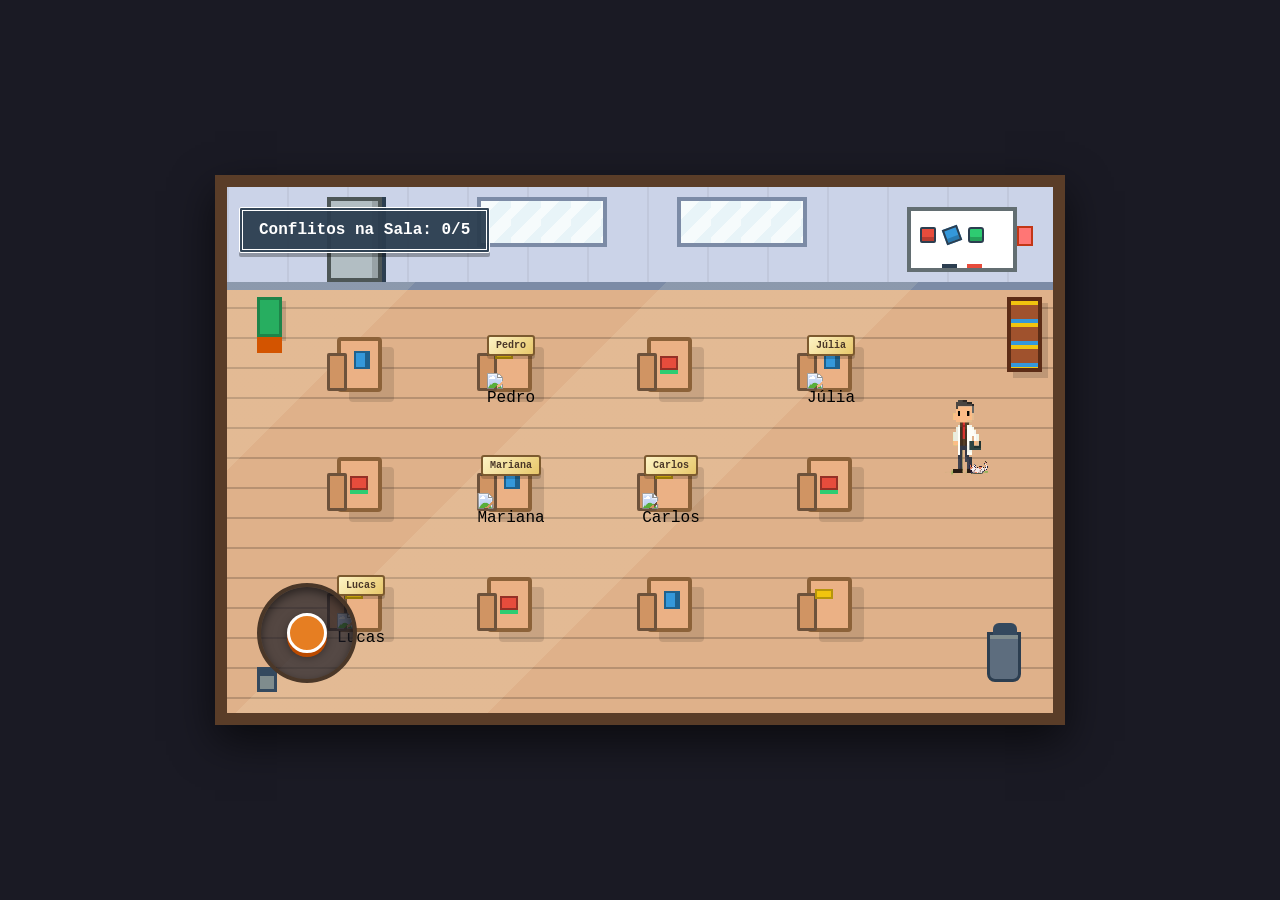
==== index.html @ d6da4476 "Add files via upload" ====
<!DOCTYPE html>
<html lang="pt-BR">
<head>
    <meta charset="UTF-8">
    <meta name="viewport" content="width=device-width, initial-scale=1.0, maximum-scale=1.0, user-scalable=no">
    <title>Escola em Paz - Sala de Aula</title>
    <link rel="stylesheet" href="style.css">
    <style>
        /* Ajuste para renderizar e centralizar as novas imagens mantendo a essência Pixel Art */
        .sprite-image {
            width: 32px;
            height: 48px;
            object-fit: contain;
            image-rendering: pixelated;
            position: absolute;
            bottom: 0;
            left: 50%;
            transform: translateX(-50%);
        }
    </style>
</head>
<body>
    <div id="game-container">
        <div id="classroom">
            <!-- Cenário e Elementos de Preenchimento -->
            <div class="door" style="left: 100px; top: 10px;"></div>
            <div class="window" style="left: 250px; top: 10px;"></div>
            <div class="window" style="left: 450px; top: 10px;"></div>
            <div class="board" style="left: 680px; top: 20px;"></div>
            <div class="board-materials" style="left: 693px; top: 40px;">
                <div class="board-item board-book"></div>
                <div class="board-item board-pencil"></div>
                <div class="board-item board-caderno"></div>
            </div>
            
            <!-- Decorações Extras para Preencher a Sala -->
            <div class="decoration plant" style="left: 30px; top: 110px;"></div>
            <div class="decoration bookshelf" style="left: 780px; top: 110px;"></div>
            <div class="decoration trash" style="left: 30px; top: 480px;"></div>
            <div class="trash-can" style="left: 760px; top: 445px;"></div>

            <!-- Carteiras Escolares com Materiais Embutidos -->
            <div class="desk mat-caderno" style="left: 110px; top: 150px;"></div>
            <div class="desk mat-livros" style="left: 110px; top: 270px;"></div>
            <div class="desk mat-estojo" style="left: 110px; top: 390px;"></div>

            <div class="desk mat-estojo" style="left: 260px; top: 150px;"></div>
            <div class="desk mat-caderno" style="left: 260px; top: 270px;"></div>
            <div class="desk mat-livros" style="left: 260px; top: 390px;"></div>

            <div class="desk mat-livros" style="left: 420px; top: 150px;"></div>
            <div class="desk mat-estojo" style="left: 420px; top: 270px;"></div>
            <div class="desk mat-caderno" style="left: 420px; top: 390px;"></div>

            <div class="desk mat-caderno" style="left: 580px; top: 150px;"></div>
            <div class="desk mat-livros" style="left: 580px; top: 270px;"></div>
            <div class="desk mat-estojo" style="left: 580px; top: 390px;"></div>

            <!-- Alunos (NPCs) configurados diretamente com os seus novos arquivos PNG modulares -->
            <div class="npc" id="npc1" style="left: 115px; top: 412px;">
                <img src="LUCAS.png" class="sprite-image" alt="Lucas">
                <div class="speech-bubble hidden">Estou chateado...</div>
                <div class="npc-name">Lucas</div>
            </div>

            <div class="npc" id="npc2" style="left: 265px; top: 292px;">
                <img src="MARIANA.png" class="sprite-image" alt="Mariana">
                <div class="speech-bubble hidden">Que raiva!</div>
                <div class="npc-name">Mariana</div>
            </div>

            <div class="npc" id="npc3" style="left: 425px; top: 292px;">
                <img src="CARLOS.png" class="sprite-image" alt="Carlos">
                <div class="speech-bubble hidden">Não aguento mais!</div>
                <div class="npc-name">Carlos</div>
            </div>

            <div class="npc" id="npc4" style="left: 585px; top: 172px;">
                <img src="JULIA.png" class="sprite-image" alt="Júlia">
                <div class="speech-bubble hidden">O que houve?!</div>
                <div class="npc-name">Júlia</div>
            </div>

            <div class="npc" id="npc5" style="left: 265px; top: 172px;">
                <img src="PEDRO.png" class="sprite-image" alt="Pedro">
                <div class="speech-bubble hidden">Que vergonha...</div>
                <div class="npc-name">Pedro</div>
            </div>
            
            <!-- Professor (Jogador Principal controlado por analógico) -->
            <div id="player" class="character">
                <!-- Se quiser mudar a arte do professor para uma imagem, troque a linha abaixo pelo seu arquivo PNG -->
                <img src="professor.png" class="sprite-image" alt="Professor">
            </div>
        </div>

        <!-- Cursor Analógico Fixo Inferior Esquerdo -->
        <div id="joystick-container">
            <div id="joystick-base">
                <div id="joystick-stick"></div>
            </div>
        </div>

        <!-- Prompt de Interação clicável -->
        <div id="interaction-prompt">Clique aqui ou aperte <span class="key">E</span> para conversar</div>
        <div id="score-board">Conflitos na Sala: <span id="solved-count">0</span>/5</div>

        <div id="dialog-box" class="hidden">
            <h3 id="dialog-title">Conflito</h3>
            <p id="dialog-text">Situação...</p>
            <div id="options-container"></div>
            <p id="feedback-text" class="hidden"></p>
            <button id="close-dialog-btn" class="hidden">Continuar</button>
        </div>

        <div id="win-screen" class="hidden">
            <h2>🏫 Sala em Paz!</h2>
            <p>Parabéns! Você resolveu todos os conflitos da sala usando a Comunicação Não Violenta.</p>
            <button id="restart-btn">Jogar Novamente</button>
        </div>
    </div>
    <script src="script.js"></script>
</body>
</html>
---- style.css ----
* {
    box-sizing: border-box;
    margin: 0;
    padding: 0;
    font-family: 'Courier New', Courier, monospace;
    user-select: none;
    -webkit-user-select: none;
}

body {
    background: #1a1a24;
    display: flex;
    justify-content: center;
    align-items: center;
    height: 100vh;
    overflow: hidden;
}

#game-container {
    position: relative;
    width: 850px;
    height: 550px;
    background: #dfb18a; 
    border: 12px solid #5a3d28; 
    box-shadow: 0 16px 40px rgba(0,0,0,0.6);
}

#classroom {
    position: relative;
    width: 100%;
    height: 100%;
    background-image: linear-gradient(to bottom, rgba(0,0,0,0.18) 2px, transparent 2px);
    background-size: 100% 30px;
}

#classroom::before {
    content: '';
    position: absolute;
    top: 0; left: 0; width: 100%; height: 95px;
    background: #cbd3e8; 
    border-bottom: 8px solid #7c8ba6; 
    background-image: linear-gradient(90deg, rgba(0,0,0,0.05) 2px, transparent 2px);
    background-size: 60px 100%;
    z-index: 1;
}

#classroom::after {
    content: '';
    position: absolute;
    top: 95px; left: 0; width: 100%; height: calc(100% - 95px);
    background: linear-gradient(135deg, 
        rgba(255, 253, 220, 0.12) 0%, rgba(255, 253, 220, 0.12) 15%, 
        transparent 15%, transparent 35%, 
        rgba(255, 253, 220, 0.12) 35%, rgba(255, 253, 220, 0.12) 55%, 
        transparent 55%);
    pointer-events: none;
    z-index: 2; 
}

.door { 
    position: absolute; width: 55px; height: 85px; z-index: 2;
    background: #b2bec3; border: 4px solid #4d5656;
    box-shadow: inset -6px 0px rgba(0,0,0,0.15), 4px 0px #2c3e50;
}

.window { 
    position: absolute; width: 130px; height: 50px; top: 15px; z-index: 2;
    background: #e8f4f8; border: 4px solid #7c8ba6; 
    background-image: linear-gradient(135deg, rgba(255,255,255,0.6) 25%, transparent 25%, 
                      transparent 50%, rgba(255,255,255,0.6) 50%, rgba(255,255,255,0.6) 75%, transparent 75%);
    background-size: 30px 100%;
}

.board { 
    position: absolute; width: 110px; height: 65px; top: 10px; z-index: 2;
    background: #ffffff; border: 4px solid #636e72;
    background-image: linear-gradient(to right, #2c3e50 15px, transparent 15px, transparent 25px, #e74c3c 10px);
    background-size: 40px 4px;
    background-repeat: no-repeat;
    background-position: bottom center;
}
.board::after {
    content: ''; position: absolute; right: -20px; top: 15px;
    width: 12px; height: 16px; background: #ff7675; border: 2px solid #c23616;
}

.decoration { position: absolute; z-index: 3; }

.board-materials {
    position: absolute;
    display: flex;
    gap: 8px;
    z-index: 6;
}

.board-item {
    width: 16px;
    height: 16px;
    border: 2px solid #2c3e50;
    background: #f1c40f;
    box-shadow: inset 0 -4px rgba(0,0,0,0.2);
}

.board-book { background: #e74c3c; border-radius: 2px; }
.board-pencil { background: #3498db; transform: rotate(-20deg); }
.board-caderno { background: #2ecc71; border-radius: 3px; }

.trash-can {
    position: absolute;
    width: 34px;
    height: 50px;
    background: #5d6d7e;
    border: 3px solid #2c3e50;
    border-radius: 0 0 8px 8px;
    z-index: 6;
    box-shadow: inset 0 4px #7f8c8d;
}

.trash-can::before {
    content: '';
    position: absolute;
    top: -12px;
    left: 3px;
    width: 24px;
    height: 12px;
    background: #34495e;
    border-radius: 6px 6px 0 0;
}
.decoration.plant {
    width: 25px; height: 40px; background: #27ae60; border: 3px solid #1e8449;
    box-shadow: 0 16px #d35400, 4px 4px rgba(0,0,0,0.15);
}
.decoration.bookshelf {
    width: 35px; height: 75px; background: #a0522d; border: 4px solid #5c2c16;
    background-image: linear-gradient(to bottom, #f1c40f 4px, transparent 4px, transparent 18px, #3498db 4px);
    background-size: 100% 22px; box-shadow: 6px 6px rgba(0,0,0,0.15);
}
.decoration.trash {
    width: 20px; height: 25px; background: #7f8c8d; border: 3px solid #34495e;
    box-shadow: inset 0 6px #34495e;
}

/* CARTEIRAS ESCOLARES */
.desk {
    position: absolute;
    width: 45px;
    height: 55px;
    background: #ebb185; 
    border: 4px solid #8c6239;
    border-radius: 4px;
    box-shadow: 12px 10px 0px rgba(0, 0, 0, 0.12); 
    z-index: 5;
}
.desk::before {
    content: ''; position: absolute; left: -14px; top: 12px;
    width: 14px; height: 32px; background: #d09463; border: 3px solid #6d523b;
    border-radius: 2px;
}

.mat-caderno::after {
    content: ''; position: absolute; top: 10px; right: 8px; width: 12px; height: 14px;
    background: #3498db; border: 2px solid #1f618d; box-shadow: inset -3px 0 #1f618d;
}
.mat-livros::after {
    content: ''; position: absolute; top: 15px; right: 10px; width: 14px; height: 10px;
    background: #e74c3c; border: 2px solid #943126; box-shadow: 0 4px #2ecc71;
}
.mat-estojo::after {
    content: ''; position: absolute; top: 8px; right: 15px; width: 14px; height: 6px;
    background: #f1c40f; border: 2px solid #b7950b;
}

/* 🕹️ NOVO SUPORTE COMPATÍVEL PARA AS IMAGENS PIXEL ART */
#player, .npc {
    position: absolute;
    width: 38px; /* Ampliado levemente para abrigar melhor as novas proporções */
    height: 48px;
    z-index: 15;
}

/* Renderização nítida das novas tags <img> do HTML */
.sprite-image {
    width: auto !important;
    height: auto !important;
    max-width: 250% !important; /* Aumenta a imagem expandindo além do limite antigo */
    max-height: 250% !important; /* Aumenta a imagem expandindo além do limite antigo */
    object-fit: contain;
    image-rendering: pixelated; /* Mantém os pixels nítidos sem borrar */
    position: absolute;
    bottom: 0;
    left: 50%;
    transform: translateX(-50%);
}

/* Efeito visual simples de caminhada inclinando as imagens */
#player.walking .sprite-image {
    animation: balanco 0.2s infinite alternate ease-in-out;
}

@keyframes balanco {
    from { transform: rotate(-5deg); }
    to { transform: rotate(5deg); }
}

.npc-name {
    position: absolute;
    top: -24px;
    left: 50%;
    transform: translateX(-50%);
    background: linear-gradient(135deg, #fdf3c4 0%, #e8c86b 100%);
    color: #4a3728;
    padding: 3px 7px;
    font-size: 10px;
    font-weight: bold;
    border: 2px solid #7c5a2f;
    box-shadow: 0 3px 0 rgba(0,0,0,0.18);
    white-space: nowrap;
    z-index: 20;
    border-radius: 3px;
}

.npc.resolved {
    filter: opacity(0.35) grayscale(100%);
    transition: filter 0.5s ease;
}

/* 🕹️ ANALÓGICO ESTILIZADO */
#joystick-container {
    position: absolute; bottom: 25px; left: 25px;
    width: 110px; height: 110px; z-index: 50;
    display: flex; justify-content: center; align-items: center;
}
#joystick-base {
    width: 100px; height: 100px; 
    background: rgba(26, 26, 36, 0.7); 
    border: 4px solid #4a3728; 
    border-radius: 50%;
    position: relative; touch-action: none;
    box-shadow: inset 0 4px 10px rgba(0,0,0,0.5);
}
#joystick-stick {
    width: 40px; height: 40px; 
    background: #e67e22; 
    border: 3px solid #fff;
    box-shadow: 0px 4px #ba4a00, 0 4px 10px rgba(0,0,0,0.4); 
    border-radius: 50%; position: absolute; top: 26px; left: 26px;
    cursor: pointer;
}

/* BALÕES E CAIXAS DE DIÁLOGO */
.speech-bubble {
    position: absolute;
    bottom: 52px; 
    left: 50%;
    transform: translateX(-50%);
    background: #ffffff;
    color: #1a1a24;
    padding: 10px 14px;
    font-size: 13px;
    font-weight: bold;
    white-space: nowrap;
    border: 4px solid #1a1a24;
    box-shadow: 0 6px 0px rgba(0,0,0,0.2);
    z-index: 40;
    border-radius: 2px;
}
.speech-bubble::after {
    content: '';
    position: absolute;
    bottom: -11px; left: 50%;
    transform: translateX(-50%) rotate(45deg);
    width: 10px; height: 10px;
    background: #ffffff;
    border-right: 4px solid #1a1a24;
    border-bottom: 4px solid #1a1a24;
}

#interaction-prompt {
    position: absolute; bottom: 25px; left: 55%; transform: translateX(-50%);
    background: #1a1a24; color: white; padding: 12px 20px;
    border: 4px double #ffffff;
    font-weight: bold; z-index: 20; font-size: 13px;
    box-shadow: 0 6px 0px rgba(0,0,0,0.3);
    cursor: pointer;
}
.key { background: #d35400; padding: 2px 6px; border-radius: 2px; border-bottom: 2px solid #ba4a00; }

#score-board {
    position: absolute; top: 20px; left: 12px;
    background: rgba(44, 62, 80, 0.95); color: white; padding: 10px 16px;
    font-weight: bold; z-index: 8;
    border: 4px double #ffffff;
    box-shadow: 0 4px 0px rgba(0,0,0,0.3);
    border-radius: 2px;
}
#dialog-box {
    position: absolute; bottom: 20px; left: 50%; transform: translateX(-50%);
    width: 95%; background: #ffffff;
    border: 6px solid #2c3e50;
    padding: 18px; z-index: 60;
    box-shadow: 0 8px 16px rgba(0,0,0,0.3);
}
#dialog-title {
    font-size: 18px; color: #2c3e50; margin-bottom: 8px;
    border-bottom: 2px solid #cbd3e8; padding-bottom: 4px;
}
#options-container { display: flex; flex-direction: column; gap: 10px; }
.option-btn {
    background: #f8f9fa; border: 3px solid #cbd3e8; padding: 14px;
    text-align: left; cursor: pointer; font-size: 14px; font-weight: bold;
    color: #2c3e50; transition: all 0.1s ease;
}
.option-btn:hover { background: #2c3e50; color: #ffffff; border-color: #1a252f; }
#feedback-text { margin-top: 12px; padding: 10px; font-weight: bold; border-left: 6px solid; }
.correct-feedback { background: #d4edda; color: #155724; border-color: #28a745; }
.wrong-feedback { background: #fff3cd; color: #856404; border-color: #ffc107; }
#close-dialog-btn, #restart-btn {
    margin-top: 12px; background: #28a745; color: white; border: none;
    padding: 12px 24px; cursor: pointer; font-weight: bold; float: right;
    border-bottom: 4px solid #1e7e34;
}
#win-screen {
    position: absolute; top: 0; left: 0; width: 100%; height: 100%;
    background: rgba(26, 26, 36, 0.96); color: white;
    display: flex; flex-direction: column; justify-content: center;
    align-items: center; gap: 24px; z-index: 70; text-align: center;
}
#win-screen h2 { font-size: 32px; color: #f1c40f; text-shadow: 0 4px #d35400; }
.hidden { display: none !important; }
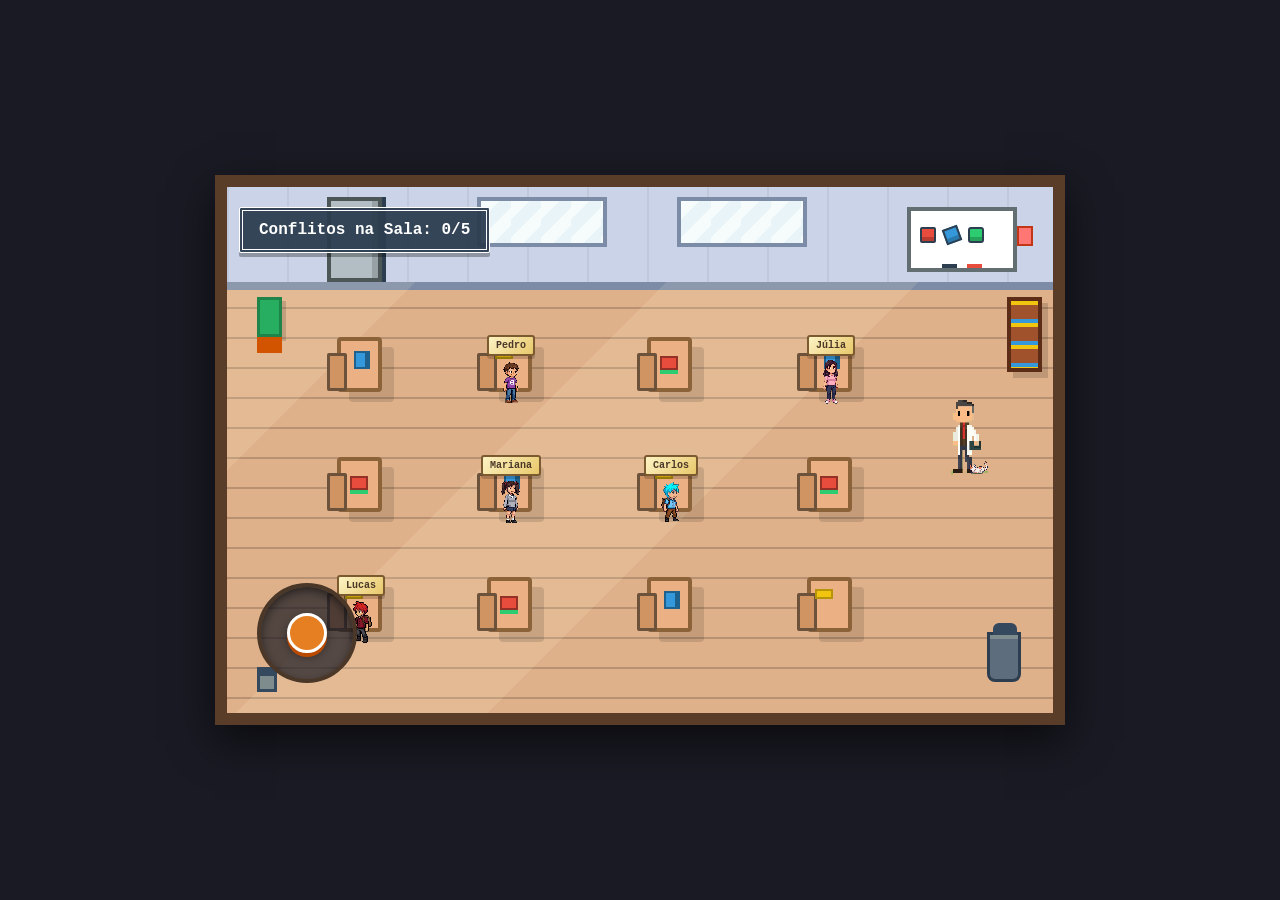
==== commit b2465ef8: "Atualizei os nomes dos personagens." ====
--- a/index.html
+++ b/index.html
@@ -58,31 +58,31 @@
 
             <!-- Alunos (NPCs) configurados diretamente com os seus novos arquivos PNG modulares -->
             <div class="npc" id="npc1" style="left: 115px; top: 412px;">
-                <img src="LUCAS.png" class="sprite-image" alt="Lucas">
+                <img src="Lucas.png" class="sprite-image" alt="Lucas">
                 <div class="speech-bubble hidden">Estou chateado...</div>
                 <div class="npc-name">Lucas</div>
             </div>
 
             <div class="npc" id="npc2" style="left: 265px; top: 292px;">
-                <img src="MARIANA.png" class="sprite-image" alt="Mariana">
+                <img src="Mariana.png" class="sprite-image" alt="Mariana">
                 <div class="speech-bubble hidden">Que raiva!</div>
                 <div class="npc-name">Mariana</div>
             </div>
 
             <div class="npc" id="npc3" style="left: 425px; top: 292px;">
-                <img src="CARLOS.png" class="sprite-image" alt="Carlos">
+                <img src="carlos.png" class="sprite-image" alt="Carlos">
                 <div class="speech-bubble hidden">Não aguento mais!</div>
                 <div class="npc-name">Carlos</div>
             </div>
 
             <div class="npc" id="npc4" style="left: 585px; top: 172px;">
-                <img src="JULIA.png" class="sprite-image" alt="Júlia">
+                <img src="Julia.png" class="sprite-image" alt="Júlia">
                 <div class="speech-bubble hidden">O que houve?!</div>
                 <div class="npc-name">Júlia</div>
             </div>
 
             <div class="npc" id="npc5" style="left: 265px; top: 172px;">
-                <img src="PEDRO.png" class="sprite-image" alt="Pedro">
+                <img src="Pedro.png" class="sprite-image" alt="Pedro">
                 <div class="speech-bubble hidden">Que vergonha...</div>
                 <div class="npc-name">Pedro</div>
             </div>
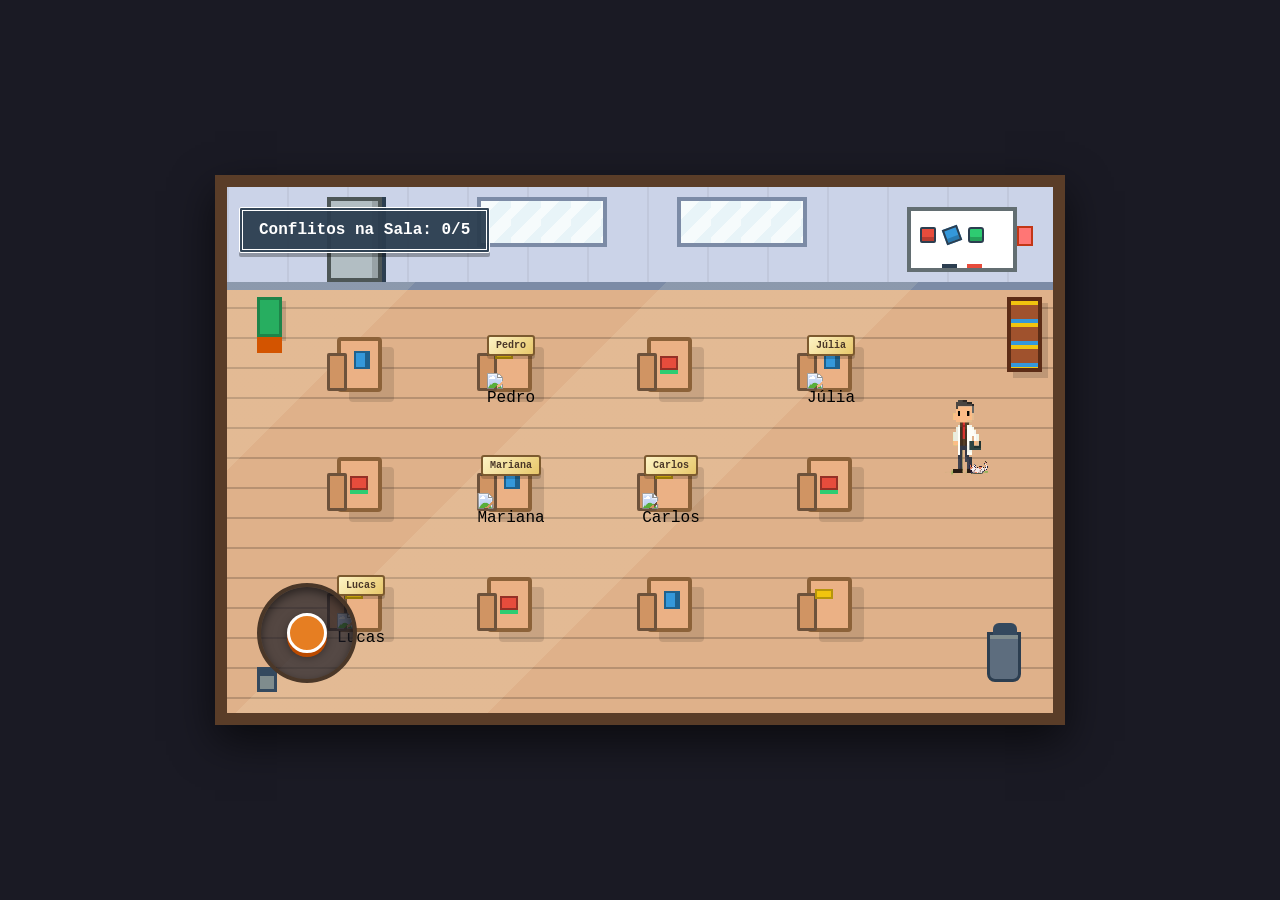
==== commit 0566bae5: "Merge branch 'main' of https://github.com/thalissonantunes12-ai/School-Empaty" ====
--- a/index.html
+++ b/index.html
@@ -58,31 +58,31 @@
 
             <!-- Alunos (NPCs) configurados diretamente com os seus novos arquivos PNG modulares -->
             <div class="npc" id="npc1" style="left: 115px; top: 412px;">
-                <img src="Lucas.png" class="sprite-image" alt="Lucas">
+                <img src="LUCAS.png" class="sprite-image" alt="Lucas">
                 <div class="speech-bubble hidden">Estou chateado...</div>
                 <div class="npc-name">Lucas</div>
             </div>
 
             <div class="npc" id="npc2" style="left: 265px; top: 292px;">
-                <img src="Mariana.png" class="sprite-image" alt="Mariana">
+                <img src="MARIANA.png" class="sprite-image" alt="Mariana">
                 <div class="speech-bubble hidden">Que raiva!</div>
                 <div class="npc-name">Mariana</div>
             </div>
 
             <div class="npc" id="npc3" style="left: 425px; top: 292px;">
-                <img src="carlos.png" class="sprite-image" alt="Carlos">
+                <img src="CARLOS.png" class="sprite-image" alt="Carlos">
                 <div class="speech-bubble hidden">Não aguento mais!</div>
                 <div class="npc-name">Carlos</div>
             </div>
 
             <div class="npc" id="npc4" style="left: 585px; top: 172px;">
-                <img src="Julia.png" class="sprite-image" alt="Júlia">
+                <img src="JULIA.png" class="sprite-image" alt="Júlia">
                 <div class="speech-bubble hidden">O que houve?!</div>
                 <div class="npc-name">Júlia</div>
             </div>
 
             <div class="npc" id="npc5" style="left: 265px; top: 172px;">
-                <img src="Pedro.png" class="sprite-image" alt="Pedro">
+                <img src="PEDRO.png" class="sprite-image" alt="Pedro">
                 <div class="speech-bubble hidden">Que vergonha...</div>
                 <div class="npc-name">Pedro</div>
             </div>
